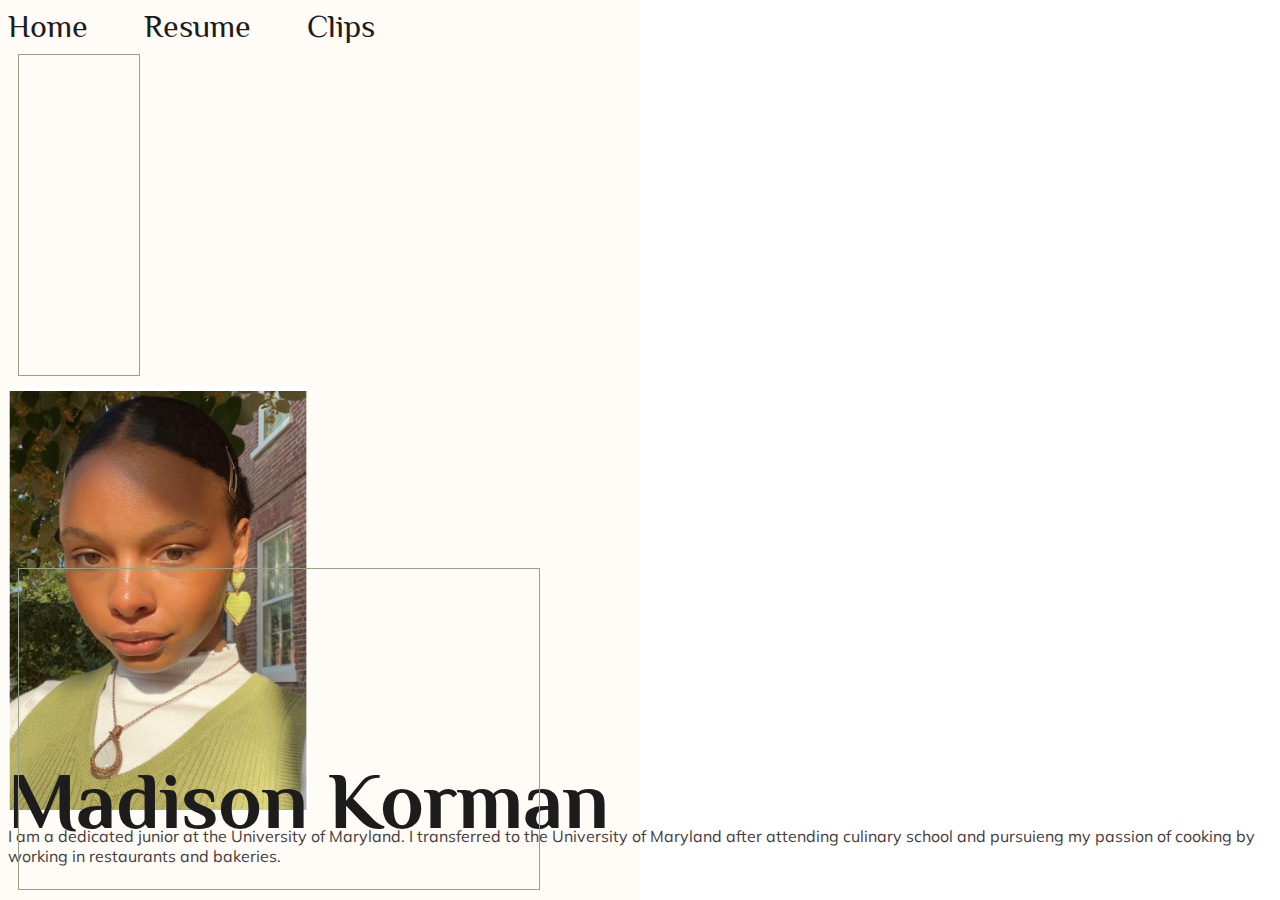
==== portfolio/index.html @ 6921cf66 "commit" ====
<html lang="en">

<head>
    <meta charset="UTF-8">
    <meta name="viewport" content="width=device-width, initial-scale=1.0">
    <meta http-equiv="X-UA-Compatible" content="ie=edge">
    <title>Madison Korman Portfolio</title>
    <meta name="description" content="Madison Korman's resume, clips, and bio">
    <!--fonts-->
    <link rel="preconnect" href="https://fonts.googleapis.com">
    <link rel="preconnect" href="https://fonts.gstatic.com" crossorigin>
    <link href="https://fonts.googleapis.com/css2?family=Philosopher:ital,wght@0,400;0,700;1,400;1,700&display=swap"
        rel="stylesheet">
    <link
        href="https://fonts.googleapis.com/css2?family=Mulish:ital,wght@0,200;0,300;0,400;0,500;0,600;0,700;0,800;0,900;0,1000;1,200;1,300;1,400;1,500;1,600;1,700;1,800;1,900;1,1000&display=swap"
        rel="stylesheet">

    <!--css-->
    <link rel="stylesheet" href="css/portfolio.css">

    <link href="https://cdn.jsdelivr.net/npm/bootstrap@5.3.2/dist/css/bootstrap.min.css" rel="stylesheet"
        integrity="sha384-T3c6CoIi6uLrA9TneNEoa7RxnatzjcDSCmG1MXxSR1GAsXEV/Dwwykc2MPK8M2HN" crossorigin="anonymous">
    <link rel="stylesheet" href="css/portfolio.css">
</head>

<body>
    <div class="links">
        <a href="#" style="color: #1D1C1C;">Home</a>&nbsp&nbsp&nbsp&nbsp&nbsp&nbsp&nbsp&nbsp&nbsp&nbsp&nbsp&nbsp&nbsp
        <a href="/resume">Resume</a>&nbsp&nbsp&nbsp&nbsp&nbsp&nbsp&nbsp&nbsp&nbsp&nbsp&nbsp&nbsp&nbsp
        <a href="/clips">Clips</a>
    </div>
    <div class="boxy"> </div>

    <div class="row">

        <div class="col-sm-6">


        </div>

        <div class="row">

            <div class="col-sm-6">

            </div>

            <div class="col-sm-6">

                <img src="img/portfolioheadshot.png" alt="headshot">
                <p class="callout">I am a dedicated junior at the University of Maryland. I transferred to the
                    University of
                    Maryland after attending culinary school and pursuieng my passion of cooking by working in
                    restaurants
                    and bakeries.</p>

            </div>

        </div>
        <h1 class="name">Madison Korman</h1>

        <div class="box"> </div>

</body>
---- portfolio/css/portfolio.css ----
body {
    font-family: 'Philosopher', sans-serif;
    background-image: linear-gradient(to right, #FFFBF6 0%, #FFFBF6 50%, white 50%, white 100%)
}
img {
    width: 300px;
    height: auto;
}

.callout {
    font-family: 'Mulish', sans-serif;
    color: #463C3C;
   
}

.name {
    position: absolute;
    bottom: 0;
    font-size: 5em;
    color: #1D1C1C;
}

.box {
    width: 500px;
    height: 300px;
    border: 1px solid #95A286;
    padding: 10px;
    margin: 10px;
    position: absolute;
    bottom: 0;
    color: #95A286;
}

.boxy {
    width: 100px;
    height: 300px;
    border: 1px solid #95A286;
    padding: 10px;
    margin: 10px;
}

a {
    color: #1D1C1C;
    font-size: 2em;
    text-decoration: none;
}
---- portfolio/css/portfolio.css ----
body {
    font-family: 'Philosopher', sans-serif;
    background-image: linear-gradient(to right, #FFFBF6 0%, #FFFBF6 50%, white 50%, white 100%)
}
img {
    width: 300px;
    height: auto;
}

.callout {
    font-family: 'Mulish', sans-serif;
    color: #463C3C;
   
}

.name {
    position: absolute;
    bottom: 0;
    font-size: 5em;
    color: #1D1C1C;
}

.box {
    width: 500px;
    height: 300px;
    border: 1px solid #95A286;
    padding: 10px;
    margin: 10px;
    position: absolute;
    bottom: 0;
    color: #95A286;
}

.boxy {
    width: 100px;
    height: 300px;
    border: 1px solid #95A286;
    padding: 10px;
    margin: 10px;
}

a {
    color: #1D1C1C;
    font-size: 2em;
    text-decoration: none;
}
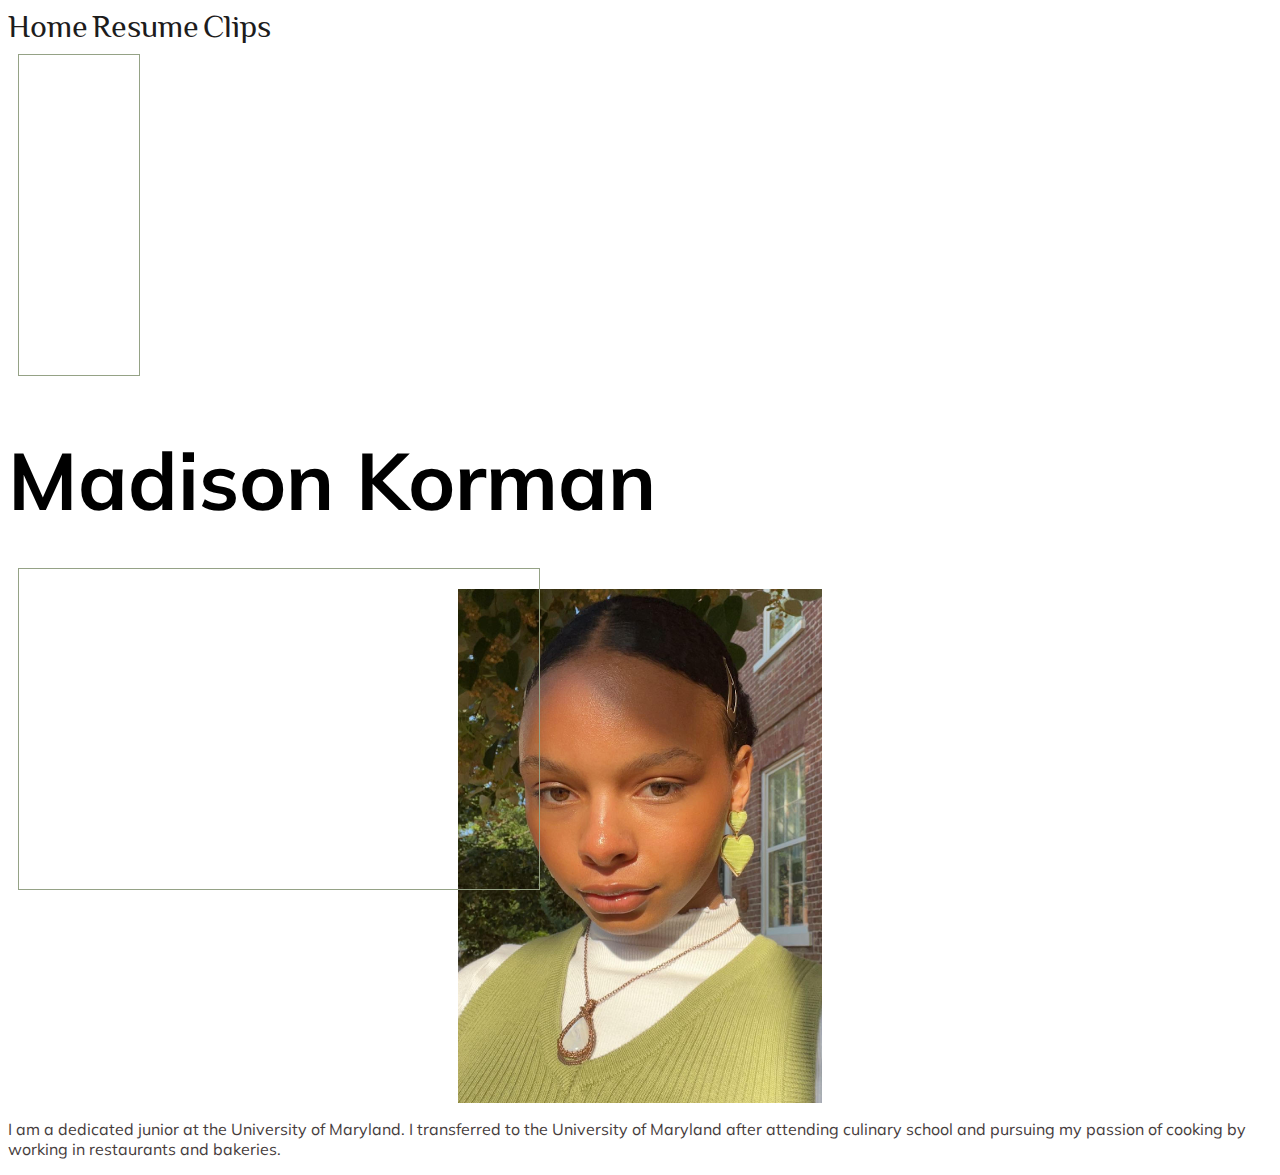
==== commit 15f954b1: "commit" ====
--- a/portfolio/index.html
+++ b/portfolio/index.html
@@ -24,40 +24,36 @@
 </head>
 
 <body>
-    <div class="links">
-        <a href="#" style="color: #1D1C1C;">Home</a>&nbsp&nbsp&nbsp&nbsp&nbsp&nbsp&nbsp&nbsp&nbsp&nbsp&nbsp&nbsp&nbsp
-        <a href="/resume">Resume</a>&nbsp&nbsp&nbsp&nbsp&nbsp&nbsp&nbsp&nbsp&nbsp&nbsp&nbsp&nbsp&nbsp
+    <div class="container-fluid">
+        <a href="#">Home</a>
+        <a href="/resume">Resume</a>
         <a href="/clips">Clips</a>
-    </div>
-    <div class="boxy"> </div>
-
-    <div class="row">
-
-        <div class="col-sm-6">
+        </nav>
+        <div class="boxy"> </div>
 
 
-        </div>
 
-        <div class="row">
+        <div class="row align-items-center">
 
-            <div class="col-sm-6">
-
+            <div class="col-lg-8">
+                <h1 class="name">Madison Korman</h1>
             </div>
 
-            <div class="col-sm-6">
+            <div class="col-lg-3 home-photo">
 
-                <img src="img/portfolioheadshot.png" alt="headshot">
+                <img src="img/portfolioheadshot.png" alt="headshot" class="img-fluid">
                 <p class="callout">I am a dedicated junior at the University of Maryland. I transferred to the
                     University of
-                    Maryland after attending culinary school and pursuieng my passion of cooking by working in
+                    Maryland after attending culinary school and pursuing my passion of cooking by working in
                     restaurants
                     and bakeries.</p>
 
             </div>
 
         </div>
-        <h1 class="name">Madison Korman</h1>
+
 
         <div class="box"> </div>
+    </div>
 
 </body>--- a/portfolio/css/portfolio.css
+++ b/portfolio/css/portfolio.css
@@ -1,24 +1,29 @@
 body {
     font-family: 'Philosopher', sans-serif;
-    background-image: linear-gradient(to right, #FFFBF6 0%, #FFFBF6 50%, white 50%, white 100%)
+    /* background-image: linear-gradient(to right, #FFFBF6 0%, #FFFBF6 50%, white 50%, white 100%)*/
 }
-img {
+
+/*img {
     width: 300px;
     height: auto;
-}
+}*/
 
 .callout {
     font-family: 'Mulish', sans-serif;
     color: #463C3C;
-   
+
 }
 
 .name {
+    font-size: 5em;
+}
+
+/*.name {
     position: absolute;
     bottom: 0;
     font-size: 5em;
     color: #1D1C1C;
-}
+}*/
 
 .box {
     width: 500px;
@@ -43,5 +48,48 @@
     color: #1D1C1C;
     font-size: 2em;
     text-decoration: none;
+
 }
 
+nav {
+    word-spacing: 2em;
+}
+
+.home-photo img {
+    margin: 0 auto;
+    display: block;
+}
+
+.resume {
+    font-size: 4em;
+    text-align: center;
+}
+
+.education {
+    font-size: 1.3em;
+}
+
+.page-two {
+    color: #1D1C1C;
+
+
+}
+
+.row {
+    font-family: 'Mulish', sans-serif;
+}
+
+.work {
+    font-size: 1.3em;
+}
+
+h2 {
+    font-family: 'Mulish', sans-serif;
+
+}
+.links{
+    font-family: 'Mulish', sans-serif;
+    font-size: .6em;
+
+ 
+}--- a/portfolio/css/portfolio.css
+++ b/portfolio/css/portfolio.css
@@ -1,24 +1,29 @@
 body {
     font-family: 'Philosopher', sans-serif;
-    background-image: linear-gradient(to right, #FFFBF6 0%, #FFFBF6 50%, white 50%, white 100%)
+    /* background-image: linear-gradient(to right, #FFFBF6 0%, #FFFBF6 50%, white 50%, white 100%)*/
 }
-img {
+
+/*img {
     width: 300px;
     height: auto;
-}
+}*/
 
 .callout {
     font-family: 'Mulish', sans-serif;
     color: #463C3C;
-   
+
 }
 
 .name {
+    font-size: 5em;
+}
+
+/*.name {
     position: absolute;
     bottom: 0;
     font-size: 5em;
     color: #1D1C1C;
-}
+}*/
 
 .box {
     width: 500px;
@@ -43,5 +48,48 @@
     color: #1D1C1C;
     font-size: 2em;
     text-decoration: none;
+
 }
 
+nav {
+    word-spacing: 2em;
+}
+
+.home-photo img {
+    margin: 0 auto;
+    display: block;
+}
+
+.resume {
+    font-size: 4em;
+    text-align: center;
+}
+
+.education {
+    font-size: 1.3em;
+}
+
+.page-two {
+    color: #1D1C1C;
+
+
+}
+
+.row {
+    font-family: 'Mulish', sans-serif;
+}
+
+.work {
+    font-size: 1.3em;
+}
+
+h2 {
+    font-family: 'Mulish', sans-serif;
+
+}
+.links{
+    font-family: 'Mulish', sans-serif;
+    font-size: .6em;
+
+ 
+}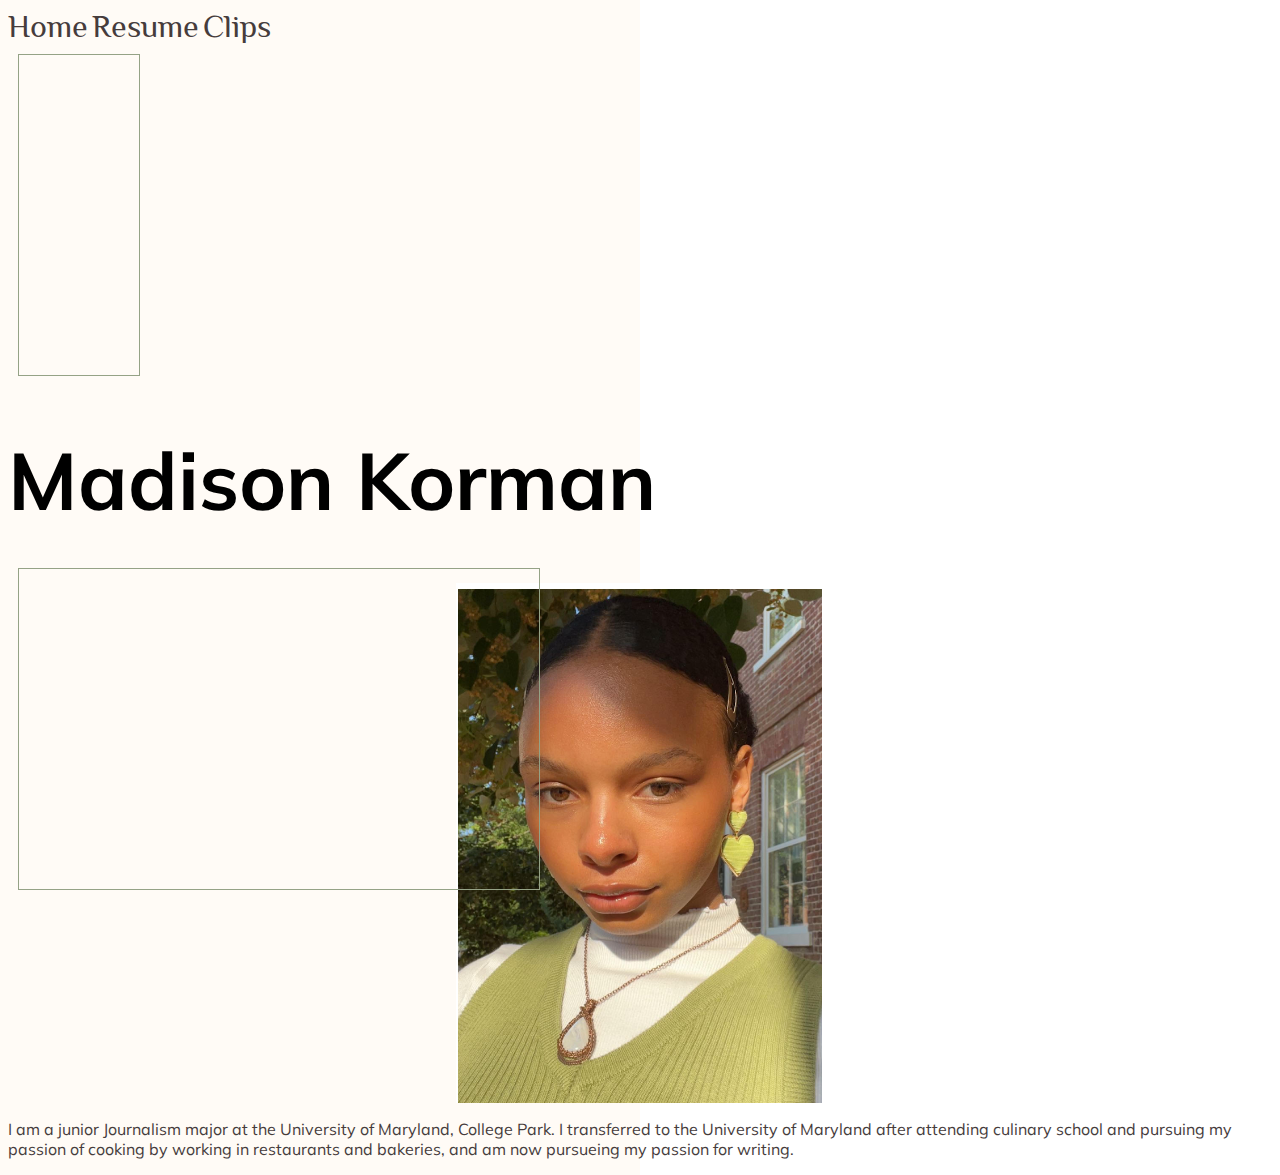
==== commit a6ecd458: "commit" ====
--- a/portfolio/index.html
+++ b/portfolio/index.html
@@ -42,11 +42,12 @@
             <div class="col-lg-3 home-photo">
 
                 <img src="img/portfolioheadshot.png" alt="headshot" class="img-fluid">
-                <p class="callout">I am a dedicated junior at the University of Maryland. I transferred to the
+                <p class="callout">I am a junior Journalism major at the University of Maryland, College Park. I
+                    transferred to the
                     University of
                     Maryland after attending culinary school and pursuing my passion of cooking by working in
                     restaurants
-                    and bakeries.</p>
+                    and bakeries, and am now pursueing my passion for writing.</p>
 
             </div>
 
--- a/portfolio/css/portfolio.css
+++ b/portfolio/css/portfolio.css
@@ -1,6 +1,6 @@
 body {
     font-family: 'Philosopher', sans-serif;
-    /* background-image: linear-gradient(to right, #FFFBF6 0%, #FFFBF6 50%, white 50%, white 100%)*/
+    background-image: linear-gradient(to right, #FFFBF6 0%, #FFFBF6 50%, white 50%, white 100%)
 }
 
 /*img {
@@ -45,7 +45,7 @@
 }
 
 a {
-    color: #1D1C1C;
+    color: #463C3C;
     font-size: 2em;
     text-decoration: none;
 
@@ -63,6 +63,7 @@
 .resume {
     font-size: 4em;
     text-align: center;
+    color: #1D1C1C;
 }
 
 .education {
@@ -87,9 +88,10 @@
     font-family: 'Mulish', sans-serif;
 
 }
-.links{
+
+.links {
     font-family: 'Mulish', sans-serif;
     font-size: .6em;
+    color: #463C3C;
 
- 
 }--- a/portfolio/css/portfolio.css
+++ b/portfolio/css/portfolio.css
@@ -1,6 +1,6 @@
 body {
     font-family: 'Philosopher', sans-serif;
-    /* background-image: linear-gradient(to right, #FFFBF6 0%, #FFFBF6 50%, white 50%, white 100%)*/
+    background-image: linear-gradient(to right, #FFFBF6 0%, #FFFBF6 50%, white 50%, white 100%)
 }
 
 /*img {
@@ -45,7 +45,7 @@
 }
 
 a {
-    color: #1D1C1C;
+    color: #463C3C;
     font-size: 2em;
     text-decoration: none;
 
@@ -63,6 +63,7 @@
 .resume {
     font-size: 4em;
     text-align: center;
+    color: #1D1C1C;
 }
 
 .education {
@@ -87,9 +88,10 @@
     font-family: 'Mulish', sans-serif;
 
 }
-.links{
+
+.links {
     font-family: 'Mulish', sans-serif;
     font-size: .6em;
+    color: #463C3C;
 
- 
 }